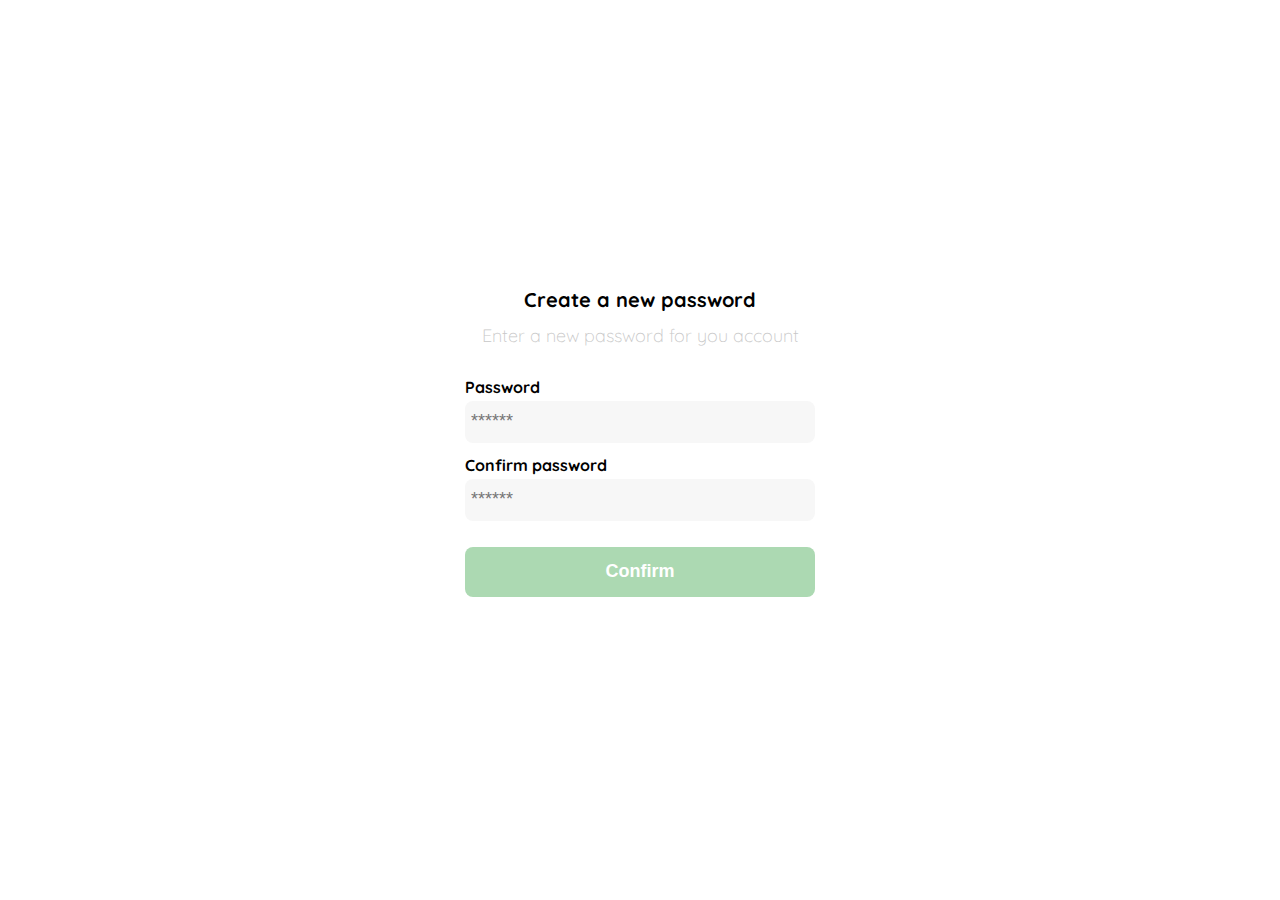
==== login.html @ bb323c66 "Login page" ====
<!DOCTYPE html>
<html lang="en">
<head>
    <meta charset="UTF-8">
    <meta http-equiv="X-UA-Compatible" content="IE=edge">
    <meta name="viewport" content="width=device-width, initial-scale=1.0">
    
    <!-- Fonts Google -->
    <link rel="preconnect" href="https://fonts.googleapis.com">
    <link rel="preconnect" href="https://fonts.gstatic.com" crossorigin>
    <link href="https://fonts.googleapis.com/css2?family=Quicksand:wght@300;400;500;600;700&family=Roboto:ital,wght@0,100;0,300;0,400;0,500;0,700;0,900;1,100;1,300;1,400;1,500;1,700;1,900&display=swap" rel="stylesheet">

      <!-- Styles -->
    <link rel="stylesheet" href="css/main-manual.css">

    <title>Practice Frontend Developer - Login</title>
</head>
<body>
    <div class="login">
        <div class="form-container">

            <!-- logo -->
            <img src="assets/logos/logo_yard_sale.svg" alt="logo" srcset="" class="logo">

            <!-- Text and titles -->
            <h1 class="title">Create a new password</h1>
            <p class="subtitle">Enter a new password for you account</p>

            <!-- form login-->
            <form action="/" class="form">
                <label for="password" class="label">Password </label>
                <input type="password" name="" id="password" placeholder="******" class="input password">

                <label for="new-password" class="label">Confirm password </label>
                <input type="password" name="" id="new-password" placeholder="******" class="input password">

                <input type="submit" value="Confirm"  class="btn-primary btn-login">
            </form>


        </div>
    </div>
    
</body>
</html>
---- css/main-manual.css ----
:root {
  --very-ligth-pink: #c7c7c7;
  --white: #fff;
  --black: #000;
  --text-input-field: #f7f7f7;
  --hospital-green: #acd9b2;
  --dark: #232830;
  --sm: 16px;
  --md: 18px;
  --lg: 20px; }

body {
  margin: 0;
  font-family: 'Quicksand', sans-serif; }

.login {
  width: 100%;
  height: 100vh;
  display: -ms-grid;
  display: grid;
  place-items: center; }

.form-container {
  display: -ms-grid;
  display: grid;
  -ms-grid-rows: auto 1fr auto;
      grid-template-rows: auto 1fr auto;
  width: 350px; }

.logo {
  width: 150px;
  margin-bottom: 50px;
  -ms-grid-column-align: center;
      justify-self: center;
  display: none; }

.title {
  font-size: var(--lg);
  margin-bottom: 12px;
  text-align: center; }

.subtitle {
  color: var(--very-ligth-pink); 
  font-size: var(--md);
  font-weight: 300;
  margin-top: 0;
  margin-bottom: 30px;
  text-align: center;

}

.form{
  display: flex;
  flex-direction: column;
}

.label{
  font-size: var(--sm);
  font-weight: bold;
  margin-bottom: 4px;
}

.input {
  background: var(--text-input-field);
  border: none;
  border-radius: 8px;
  height: 30px;
  font-size: var(--md);
  padding: 6px;
  margin-bottom: 12px;
}

.btn-primary{
  background: var(--hospital-green);
  border-radius: 8px;
  border: none;
  color: var(--white);
  width: 100%;
  cursor: pointer;
  font-size: var(--md);
  font-weight: 600;
  height:  50px;

}

.btn-login{
  margin-top: 14px;
  margin-bottom: 30px;
}

@media screen and (max-width: 640px) {
  .logo{
    display: block;
  }
}
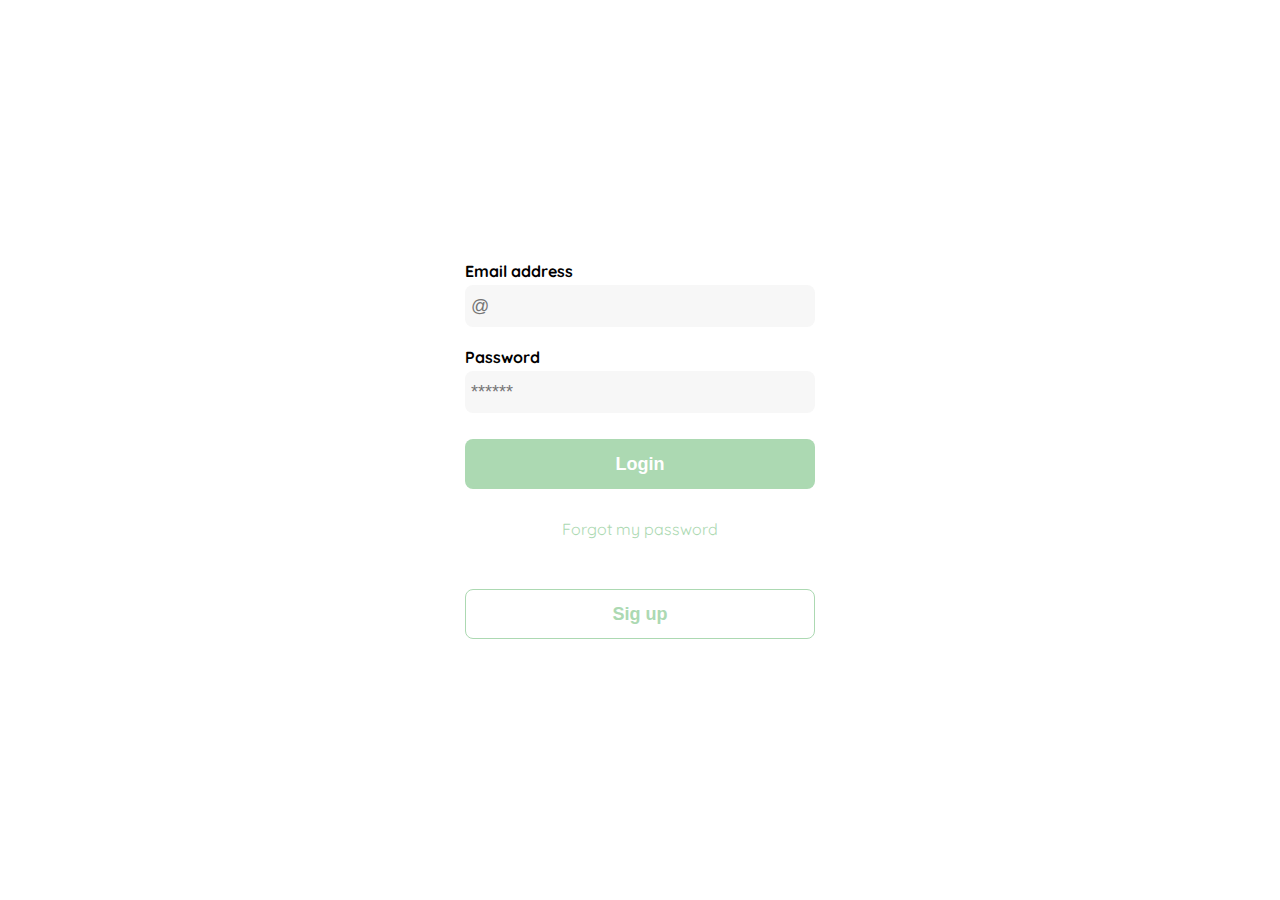
==== commit 1ec7d753: "Sing up page" ====
--- a/login.html
+++ b/login.html
@@ -23,19 +23,24 @@
             <img src="assets/logos/logo_yard_sale.svg" alt="logo" srcset="" class="logo">
 
             <!-- Text and titles -->
-            <h1 class="title">Create a new password</h1>
-            <p class="subtitle">Enter a new password for you account</p>
+            <!-- <h1 class="title">Create a new password</h1>
+            <p class="subtitle">Enter a new password for you account</p> -->
 
             <!-- form login-->
             <form action="/" class="form">
+                <label for="password" class="label">Email address</label>
+                <input type="email" name="" id="email" placeholder="@" class="input input-email">
+
                 <label for="password" class="label">Password </label>
-                <input type="password" name="" id="password" placeholder="******" class="input password">
+                <input type="password" name="" id="password" placeholder="******" class="input input-password">
 
-                <label for="new-password" class="label">Confirm password </label>
-                <input type="password" name="" id="new-password" placeholder="******" class="input password">
+                <input type="submit" value="Login"  class="btn-primary btn-login">
+                <a href="#">Forgot my password</a>
+                
+                
+            </form>
 
-                <input type="submit" value="Confirm"  class="btn-primary btn-login">
-            </form>
+            <button class="btn-secondary btn-signup">Sig up</button>
 
 
         </div>
--- a/css/main-manual.css
+++ b/css/main-manual.css
@@ -54,6 +54,14 @@
   flex-direction: column;
 }
 
+.form a {
+  color: var(--hospital-green);
+  font-size: var(--sm) ;
+  text-align: center;
+  text-decoration: none;
+  margin-bottom: 50px;
+}
+
 .label{
   font-size: var(--sm);
   font-weight: bold;
@@ -70,6 +78,10 @@
   margin-bottom: 12px;
 }
 
+.input-email{
+  margin-bottom: 20px;
+}
+
 .btn-primary{
   background: var(--hospital-green);
   border-radius: 8px;
@@ -80,7 +92,18 @@
   font-size: var(--md);
   font-weight: 600;
   height:  50px;
+}
 
+.btn-secondary{
+  background: var(--white);
+  border-radius: 8px;
+  border: 1px solid var(--hospital-green);
+  color: var(--hospital-green);
+  width: 100%;
+  cursor: pointer;
+  font-size: var(--md);
+  font-weight: 600;
+  height:  50px;
 }
 
 .btn-login{
@@ -92,4 +115,11 @@
   .logo{
     display: block;
   }
+
+  .btn-signup{
+    position: absolute;
+    width: 350px;
+    bottom: 0;
+    margin-bottom: 30px;
+  }
 }
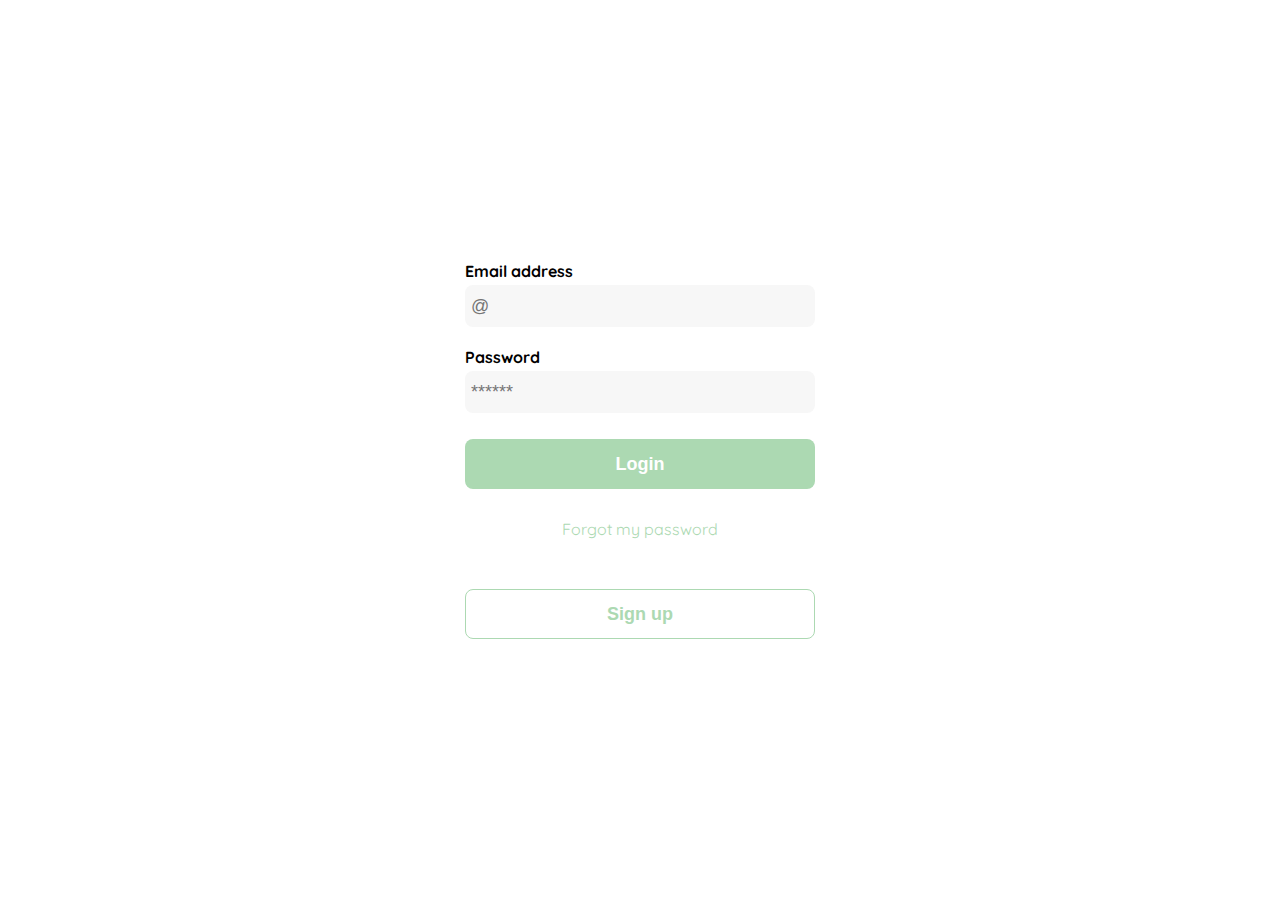
==== commit cec0b246: "Singup page" ====
--- a/login.html
+++ b/login.html
@@ -40,7 +40,7 @@
                 
             </form>
 
-            <button class="btn-secondary btn-signup">Sig up</button>
+            <button class="btn-secondary btn-signup">Sign up</button>
 
 
         </div>
